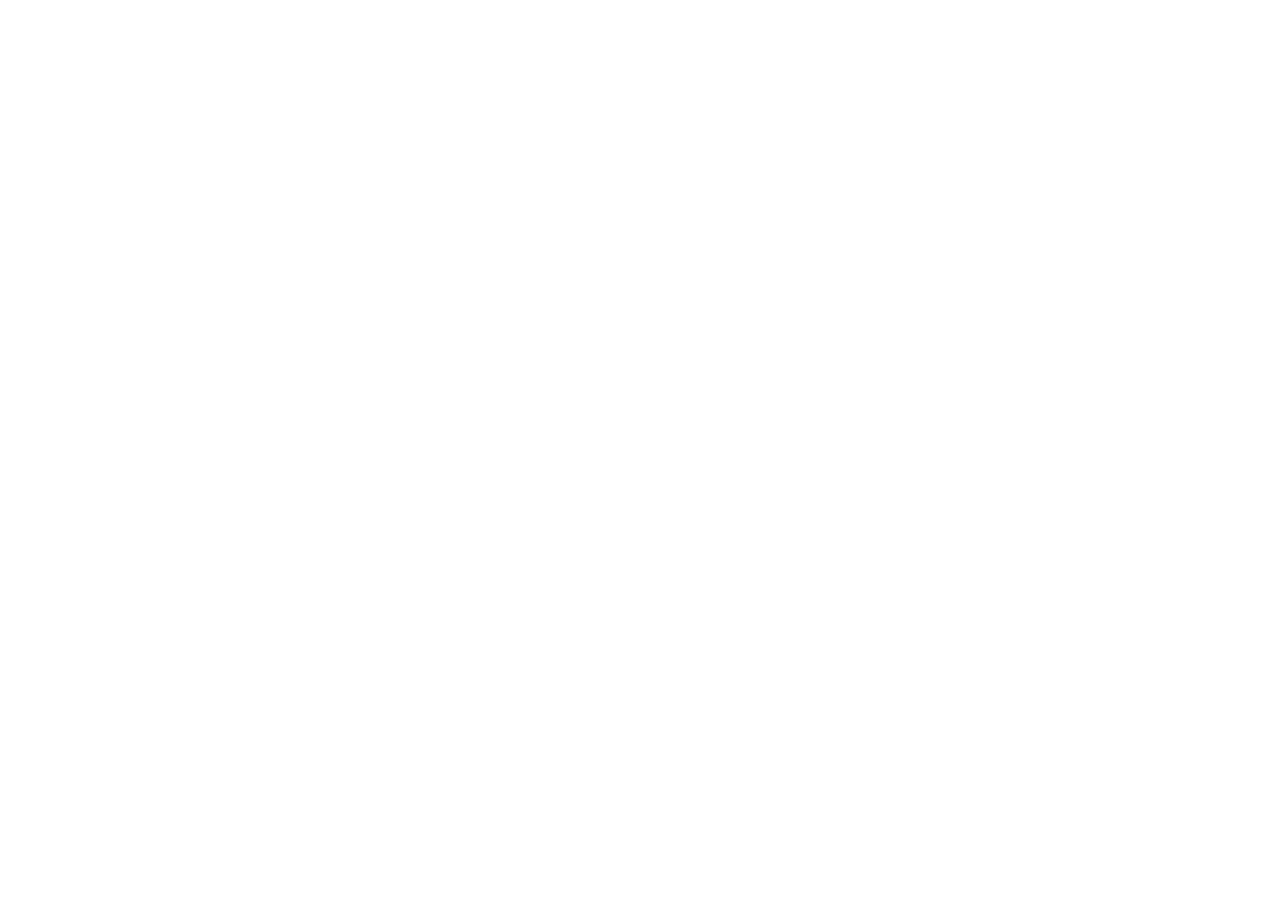
==== index.html @ 67c1a371 "add a default refresh/redirect" ====
<!DOCTYPE html>
<html lang="en">

<head>
        <meta charset="UTF-8">
        <meta http-equiv="X-UA-Compatible" content="IE=edge">
        <meta name="viewport" content="width=device-width, initial-scale=1.0">

        <title>#B4mad - Information Resolver</title>

        <meta http-equiv="refresh" content="0;url=http://b4mad.net/" />
        <meta http-equiv="Content-Type" content="text/html; charset=utf-8" />

        <title>B4Mad Information Revolver</title>
        <link rel="stylesheet" href="http://B4mad.Net/css/B4mad.css" title="#B4style" type="text/css" />
        <link rel="icon" href="http://B4mad.Net/graphics/favicon.ico" type="image/x-icon" />
        <link rel="shortcut icon" href="http://B4mad.Net/graphics/favicon.ico" type="image/x-icon" />
        <meta name="DC.title" content="#B4mad.Net erdGeschoss" />
        <meta name="foaf:maker" content="foaf:mbox_sha1sum '0a9d600329b781dcdd710bf97c8ad16c44cf8dc9'" />
</head><!-- EngraversGothic BT -->

<body>
        <p><img src="http://B4mad.Net/graphics/B42u-small.jpg" alt="#B4mad" /></p>

</body>

</html>
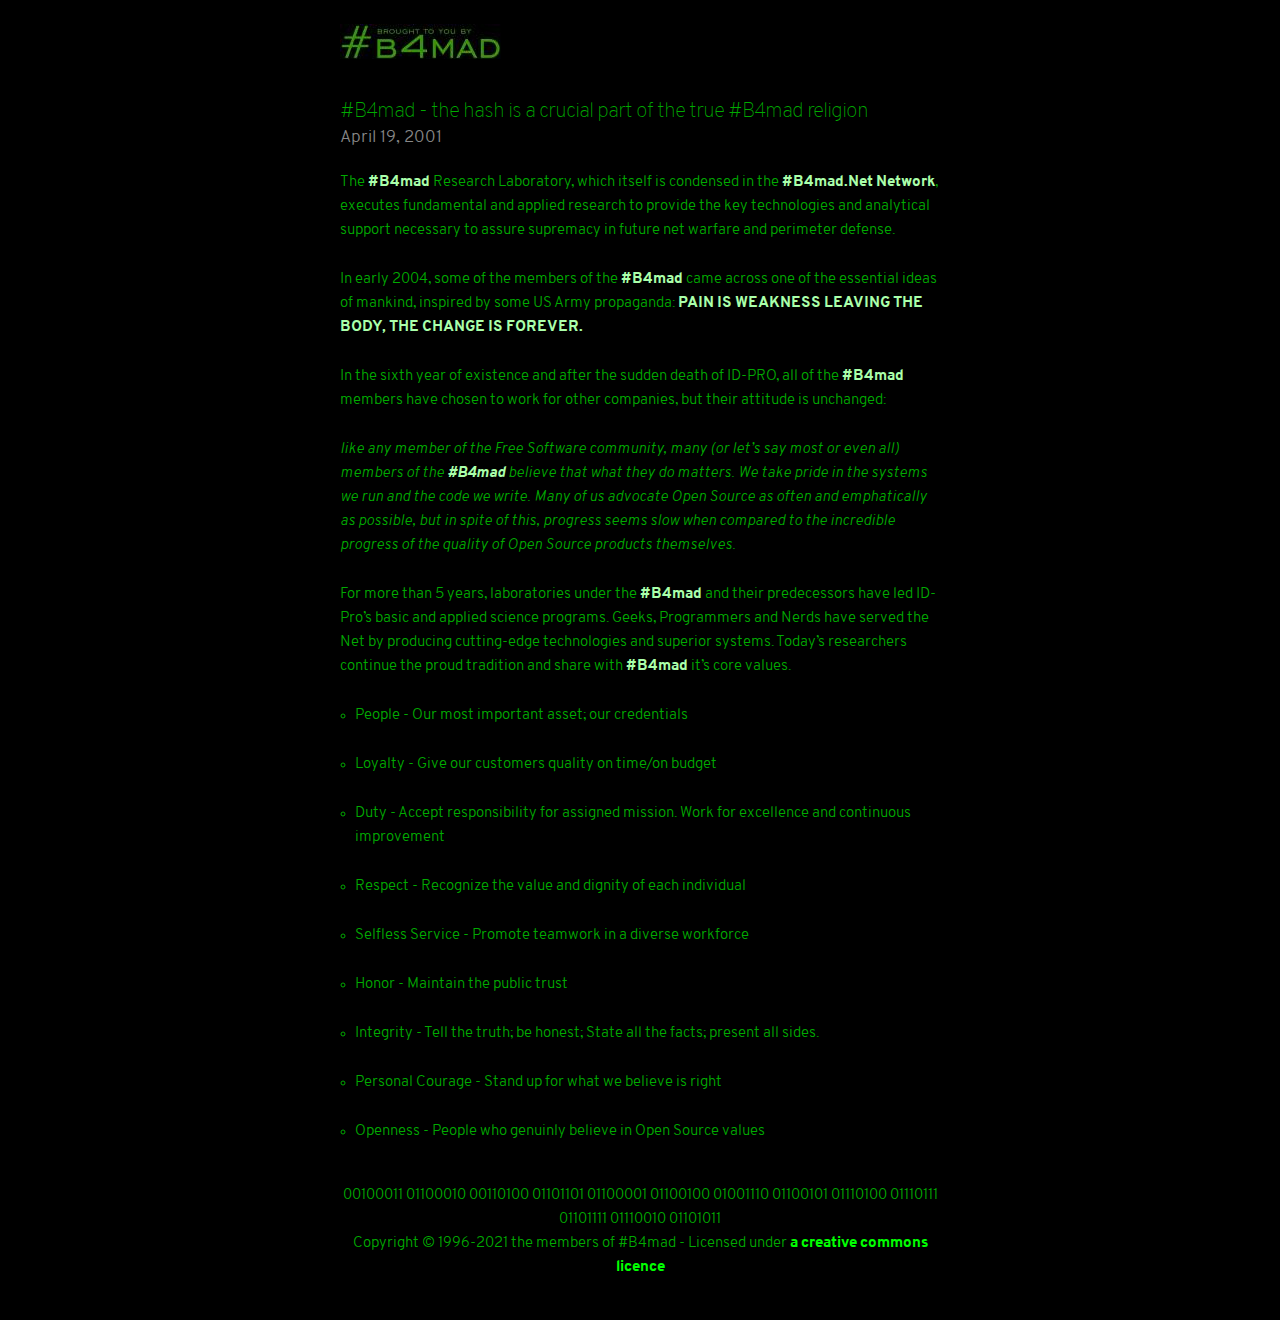
==== commit b8c79139: "add the current b4mad.net data" ====
--- a/index.html
+++ b/index.html
@@ -1,26 +1,156 @@
 <!DOCTYPE html>
-<html lang="en">
+<html lang="en-us">
 
 <head>
-        <meta charset="UTF-8">
-        <meta http-equiv="X-UA-Compatible" content="IE=edge">
-        <meta name="viewport" content="width=device-width, initial-scale=1.0">
+        <meta charset="utf-8" />
+        <meta name="viewport" content="width=device-width, initial-scale=1" />
+
+        <link rel="stylesheet" href="css/bootstrap.min.css" />
+        <link rel="stylesheet" href="css/normalize.css" />
+        <link rel="stylesheet" href="css/skeleton.css" />
+        <link rel="stylesheet" href="css/overpass.css" />
+        <link rel="stylesheet" href="css/custom.css" />
 
         <title>#B4mad - Information Resolver</title>
 
-        <meta http-equiv="refresh" content="0;url=http://b4mad.net/" />
-        <meta http-equiv="Content-Type" content="text/html; charset=utf-8" />
-
-        <title>B4Mad Information Revolver</title>
-        <link rel="stylesheet" href="http://B4mad.Net/css/B4mad.css" title="#B4style" type="text/css" />
-        <link rel="icon" href="http://B4mad.Net/graphics/favicon.ico" type="image/x-icon" />
-        <link rel="shortcut icon" href="http://B4mad.Net/graphics/favicon.ico" type="image/x-icon" />
-        <meta name="DC.title" content="#B4mad.Net erdGeschoss" />
+        <link rel="alternate" type="application/rdf+xml" title="RSS Feed" href="http://b4mad.net/datenbrei/feed/rdf" />
+        <link rel="alternate" type="application/atom+xml" title="Atom Feed"
+                href="http://b4mad.net/datenbrei/feed/atom" />
+        <link rel="meta" type="application/rdf+xml" title="FOAF" href="http://b4mad.net/FOAF/B4mad.rdf" />
         <meta name="foaf:maker" content="foaf:mbox_sha1sum '0a9d600329b781dcdd710bf97c8ad16c44cf8dc9'" />
-</head><!-- EngraversGothic BT -->
+</head>
 
 <body>
-        <p><img src="http://B4mad.Net/graphics/B42u-small.jpg" alt="#B4mad" /></p>
+        <!-- Engravers Gothic BT -->
+        <div class="container">
+                <div class="row">
+                        <div class="col-md-8">&nbsp;</div>
+                </div>
+                <div class="header clearfix">
+                        <div class="row">
+                                <div class="col-md-8"><img src="images/B42u-small.jpg" alt="#B4mad" /></div>
+                        </div>
+                </div>
+
+
+                <main role="main">
+                        <article itemscope itemtype="http://schema.org/BlogPosting">
+                                <h1 class="entry-title" itemprop="headline">#B4mad - the hash is a crucial part of the
+                                        true #B4mad religion</h1>
+                                <span class="entry-meta"><time itemprop="datePublished" datetime="2001-04-19">April 19,
+                                                2001</time></span>
+                                <section itemprop="entry-text">
+                                        <div id="header">
+                                        </div>
+                                        <div id="content">
+                                                <div class="paragraph">
+                                                        <p>The <strong>#B4mad</strong>
+                                                                Research Laboratory, which itself is
+                                                                condensed in the <strong>#B4mad.Net Network</strong>,
+                                                                executes fundamental
+                                                                and applied research to provide the key technologies
+                                                                and analytical support necessary to assure supremacy
+                                                                in future net warfare and perimeter defense.</p>
+                                                </div>
+                                                <div class="paragraph">
+                                                        <p>In early 2004, some of the members of the
+                                                                <strong>#B4mad</strong> came
+                                                                across one of the essential ideas of mankind, inspired
+                                                                by
+                                                                some US Army propaganda: <strong>PAIN IS WEAKNESS
+                                                                        LEAVING THE BODY, THE
+                                                                        CHANGE IS FOREVER.</strong>
+                                                        </p>
+                                                </div>
+                                                <div class="paragraph">
+                                                        <p>In the sixth year of existence and after the sudden death of
+                                                                ID-PRO, all of the
+                                                                <strong>#B4mad</strong> members have chosen to work for
+                                                                other companies, but their
+                                                                attitude is unchanged:
+                                                        </p>
+                                                </div>
+                                                <div class="paragraph">
+                                                        <p><em>like any member of the Free Software
+                                                                        community, many (or let&#8217;s say most or even
+                                                                        all) members of the <strong>#B4mad</strong>
+                                                                        believe
+                                                                        that what they do matters. We take pride in the
+                                                                        systems we run and the code we
+                                                                        write. Many of us advocate Open Source as often
+                                                                        and emphatically as
+                                                                        possible, but in spite of this, progress seems
+                                                                        slow when compared to the
+                                                                        incredible progress of the quality of Open
+                                                                        Source products
+                                                                        themselves.</em></p>
+                                                </div>
+                                                <div class="paragraph">
+                                                        <p>For more than 5 years, laboratories under the
+                                                                <strong>#B4mad</strong> and their predecessors
+                                                                have led ID-Pro&#8217;s basic and applied science
+                                                                programs. Geeks, Programmers and
+                                                                Nerds have served the Net by producing cutting-edge
+                                                                technologies and superior
+                                                                systems. Today&#8217;s researchers continue the proud
+                                                                tradition and share
+                                                                with <strong>#B4mad</strong> it&#8217;s core values.
+                                                        </p>
+                                                </div>
+                                                <div class="ulist">
+                                                        <ul>
+                                                                <li>
+                                                                        <p>People - Our most important asset; our
+                                                                                credentials</p>
+                                                                </li>
+                                                                <li>
+                                                                        <p>Loyalty - Give our customers quality on
+                                                                                time/on budget</p>
+                                                                </li>
+                                                                <li>
+                                                                        <p>Duty - Accept responsibility for assigned
+                                                                                mission. Work for excellence and
+                                                                                continuous improvement</p>
+                                                                </li>
+                                                                <li>
+                                                                        <p>Respect - Recognize the value and dignity of
+                                                                                each individual</p>
+                                                                </li>
+                                                                <li>
+                                                                        <p>Selfless Service - Promote teamwork in a
+                                                                                diverse workforce</p>
+                                                                </li>
+                                                                <li>
+                                                                        <p>Honor - Maintain the public trust</p>
+                                                                </li>
+                                                                <li>
+                                                                        <p>Integrity - Tell the truth; be honest; State
+                                                                                all the facts; present all sides.</p>
+                                                                </li>
+                                                                <li>
+                                                                        <p>Personal Courage - Stand up for what we
+                                                                                believe is right</p>
+                                                                </li>
+                                                                <li>
+                                                                        <p>Openness - People who genuinly believe in
+                                                                                Open Source values</p>
+                                                                </li>
+                                                        </ul>
+                                                </div>
+                                        </div>
+                                        <div id="footer">
+                                        </div>
+                                </section>
+                        </article>
+                </main>
+
+                <footer role="contentinfo">
+                        <div class="copyright">00100011 01100010 00110100 01101101 01100001 01100100 01001110 01100101
+                                01110100 01110111 01101111 01110010 01101011</div>
+                        <div class="copyright">Copyright &copy; 1996-2021 the members of #B4mad - Licensed under <a
+                                        href="http://creativecommons.org/licenses/by-nc-sa/4.0/">a creative commons
+                                        licence</a></div>
+                </footer>
 
 </body>
 
--- a/css/skeleton.css
+++ b/css/skeleton.css
@@ -0,0 +1,419 @@
+/*
+* Skeleton V2.0.4
+* Copyright 2014, Dave Gamache
+* www.getskeleton.com
+* Free to use under the MIT license.
+* http://www.opensource.org/licenses/mit-license.php
+* 12/29/2014
+*/
+
+
+/* Table of contents
+––––––––––––––––––––––––––––––––––––––––––––––––––
+- Grid
+- Base Styles
+- Typography
+- Links
+- Buttons
+- Forms
+- Lists
+- Code
+- Tables
+- Spacing
+- Utilities
+- Clearing
+- Media Queries
+*/
+
+
+/* Grid
+–––––––––––––––––––––––––––––––––––––––––––––––––– */
+.container {
+  position: relative;
+  width: 100%;
+  max-width: 960px;
+  margin: 0 auto;
+  padding: 0 20px;
+  box-sizing: border-box; }
+.column,
+.columns {
+  width: 100%;
+  float: left;
+  box-sizing: border-box; }
+
+/* For devices larger than 400px */
+@media (min-width: 400px) {
+  .container {
+    width: 85%;
+    padding: 0; }
+}
+
+/* For devices larger than 550px */
+@media (min-width: 550px) {
+  .container {
+    width: 80%; }
+  .column,
+  .columns {
+    margin-left: 4%; }
+  .column:first-child,
+  .columns:first-child {
+    margin-left: 0; }
+
+  .one.column,
+  .one.columns                    { width: 4.66666666667%; }
+  .two.columns                    { width: 13.3333333333%; }
+  .three.columns                  { width: 22%;            }
+  .four.columns                   { width: 30.6666666667%; }
+  .five.columns                   { width: 39.3333333333%; }
+  .six.columns                    { width: 48%;            }
+  .seven.columns                  { width: 56.6666666667%; }
+  .eight.columns                  { width: 65.3333333333%; }
+  .nine.columns                   { width: 74.0%;          }
+  .ten.columns                    { width: 82.6666666667%; }
+  .eleven.columns                 { width: 91.3333333333%; }
+  .twelve.columns                 { width: 100%; margin-left: 0; }
+
+  .one-third.column               { width: 30.6666666667%; }
+  .two-thirds.column              { width: 65.3333333333%; }
+
+  .one-half.column                { width: 48%; }
+
+  /* Offsets */
+  .offset-by-one.column,
+  .offset-by-one.columns          { margin-left: 8.66666666667%; }
+  .offset-by-two.column,
+  .offset-by-two.columns          { margin-left: 17.3333333333%; }
+  .offset-by-three.column,
+  .offset-by-three.columns        { margin-left: 26%;            }
+  .offset-by-four.column,
+  .offset-by-four.columns         { margin-left: 34.6666666667%; }
+  .offset-by-five.column,
+  .offset-by-five.columns         { margin-left: 43.3333333333%; }
+  .offset-by-six.column,
+  .offset-by-six.columns          { margin-left: 52%;            }
+  .offset-by-seven.column,
+  .offset-by-seven.columns        { margin-left: 60.6666666667%; }
+  .offset-by-eight.column,
+  .offset-by-eight.columns        { margin-left: 69.3333333333%; }
+  .offset-by-nine.column,
+  .offset-by-nine.columns         { margin-left: 78.0%;          }
+  .offset-by-ten.column,
+  .offset-by-ten.columns          { margin-left: 86.6666666667%; }
+  .offset-by-eleven.column,
+  .offset-by-eleven.columns       { margin-left: 95.3333333333%; }
+
+  .offset-by-one-third.column,
+  .offset-by-one-third.columns    { margin-left: 34.6666666667%; }
+  .offset-by-two-thirds.column,
+  .offset-by-two-thirds.columns   { margin-left: 69.3333333333%; }
+
+  .offset-by-one-half.column,
+  .offset-by-one-half.columns     { margin-left: 52%; }
+
+}
+
+
+/* Base Styles
+–––––––––––––––––––––––––––––––––––––––––––––––––– */
+/* NOTE
+html is set to 62.5% so that all the REM measurements throughout Skeleton
+are based on 10px sizing. So basically 1.5rem = 15px :) */
+html {
+  font-size: 62.5%; }
+body {
+  font-size: 1.5em; /* currently ems cause chrome bug misinterpreting rems on body element */
+  line-height: 1.6;
+  font-weight: 400;
+  font-family: "Raleway", "HelveticaNeue", "Helvetica Neue", Helvetica, Arial, sans-serif;
+  color: #222; }
+
+
+/* Typography
+–––––––––––––––––––––––––––––––––––––––––––––––––– */
+h1, h2, h3, h4, h5, h6 {
+  margin-top: 0;
+  margin-bottom: 2rem;
+  font-weight: 300; }
+h1 { font-size: 4.0rem; line-height: 1.2;  letter-spacing: -.1rem;}
+h2 { font-size: 3.6rem; line-height: 1.25; letter-spacing: -.1rem; }
+h3 { font-size: 3.0rem; line-height: 1.3;  letter-spacing: -.1rem; }
+h4 { font-size: 2.4rem; line-height: 1.35; letter-spacing: -.08rem; }
+h5 { font-size: 1.8rem; line-height: 1.5;  letter-spacing: -.05rem; }
+h6 { font-size: 1.5rem; line-height: 1.6;  letter-spacing: 0; }
+
+/* Larger than phablet */
+@media (min-width: 550px) {
+  h1 { font-size: 5.0rem; }
+  h2 { font-size: 4.2rem; }
+  h3 { font-size: 3.6rem; }
+  h4 { font-size: 3.0rem; }
+  h5 { font-size: 2.4rem; }
+  h6 { font-size: 1.5rem; }
+}
+
+p {
+  margin-top: 0; }
+
+
+/* Links
+–––––––––––––––––––––––––––––––––––––––––––––––––– */
+a {
+  color: #1EAEDB; }
+a:hover {
+  color: #0FA0CE; }
+
+
+/* Buttons
+–––––––––––––––––––––––––––––––––––––––––––––––––– */
+.button,
+button,
+input[type="submit"],
+input[type="reset"],
+input[type="button"] {
+  display: inline-block;
+  height: 38px;
+  padding: 0 30px;
+  color: #555;
+  text-align: center;
+  font-size: 11px;
+  font-weight: 600;
+  line-height: 38px;
+  letter-spacing: .1rem;
+  text-transform: uppercase;
+  text-decoration: none;
+  white-space: nowrap;
+  background-color: transparent;
+  border-radius: 4px;
+  border: 1px solid #bbb;
+  cursor: pointer;
+  box-sizing: border-box; }
+.button:hover,
+button:hover,
+input[type="submit"]:hover,
+input[type="reset"]:hover,
+input[type="button"]:hover,
+.button:focus,
+button:focus,
+input[type="submit"]:focus,
+input[type="reset"]:focus,
+input[type="button"]:focus {
+  color: #333;
+  border-color: #888;
+  outline: 0; }
+.button.button-primary,
+button.button-primary,
+input[type="submit"].button-primary,
+input[type="reset"].button-primary,
+input[type="button"].button-primary {
+  color: #FFF;
+  background-color: #33C3F0;
+  border-color: #33C3F0; }
+.button.button-primary:hover,
+button.button-primary:hover,
+input[type="submit"].button-primary:hover,
+input[type="reset"].button-primary:hover,
+input[type="button"].button-primary:hover,
+.button.button-primary:focus,
+button.button-primary:focus,
+input[type="submit"].button-primary:focus,
+input[type="reset"].button-primary:focus,
+input[type="button"].button-primary:focus {
+  color: #FFF;
+  background-color: #1EAEDB;
+  border-color: #1EAEDB; }
+
+
+/* Forms
+–––––––––––––––––––––––––––––––––––––––––––––––––– */
+input[type="email"],
+input[type="number"],
+input[type="search"],
+input[type="text"],
+input[type="tel"],
+input[type="url"],
+input[type="password"],
+textarea,
+select {
+  height: 38px;
+  padding: 6px 10px; /* The 6px vertically centers text on FF, ignored by Webkit */
+  background-color: #fff;
+  border: 1px solid #D1D1D1;
+  border-radius: 4px;
+  box-shadow: none;
+  box-sizing: border-box; }
+/* Removes awkward default styles on some inputs for iOS */
+input[type="email"],
+input[type="number"],
+input[type="search"],
+input[type="text"],
+input[type="tel"],
+input[type="url"],
+input[type="password"],
+textarea {
+  -webkit-appearance: none;
+     -moz-appearance: none;
+          appearance: none; }
+textarea {
+  min-height: 65px;
+  padding-top: 6px;
+  padding-bottom: 6px; }
+input[type="email"]:focus,
+input[type="number"]:focus,
+input[type="search"]:focus,
+input[type="text"]:focus,
+input[type="tel"]:focus,
+input[type="url"]:focus,
+input[type="password"]:focus,
+textarea:focus,
+select:focus {
+  border: 1px solid #33C3F0;
+  outline: 0; }
+label,
+legend {
+  display: block;
+  margin-bottom: .5rem;
+  font-weight: 600; }
+fieldset {
+  padding: 0;
+  border-width: 0; }
+input[type="checkbox"],
+input[type="radio"] {
+  display: inline; }
+label > .label-body {
+  display: inline-block;
+  margin-left: .5rem;
+  font-weight: normal; }
+
+
+/* Lists
+–––––––––––––––––––––––––––––––––––––––––––––––––– */
+ul {
+  list-style: circle;
+  margin-left: 15px; }
+ol {
+  list-style: decimal inside; }
+ol, ul {
+  padding-left: 0;
+  margin-top: 0; }
+ul ul,
+ul ol,
+ol ol,
+ol ul {
+  margin: 1.5rem 0 1.5rem 3rem;
+  font-size: 90%; }
+li {
+  margin-bottom: 1rem; }
+
+
+/* Code
+–––––––––––––––––––––––––––––––––––––––––––––––––– */
+code {
+  padding: .2rem .5rem;
+  margin: 0 .2rem;
+  font-size: 90%;
+  white-space: nowrap;
+  background: #F1F1F1;
+  border: 1px solid #E1E1E1;
+  border-radius: 4px; }
+pre > code {
+  display: block;
+  padding: 1rem 1.5rem;
+  white-space: pre; }
+
+
+/* Tables
+–––––––––––––––––––––––––––––––––––––––––––––––––– */
+th,
+td {
+  padding: 12px 15px;
+  text-align: left;
+  border-bottom: 1px solid #E1E1E1; }
+th:first-child,
+td:first-child {
+  padding-left: 0; }
+th:last-child,
+td:last-child {
+  padding-right: 0; }
+
+
+/* Spacing
+–––––––––––––––––––––––––––––––––––––––––––––––––– */
+button,
+.button {
+  margin-bottom: 1rem; }
+input,
+textarea,
+select,
+fieldset {
+  margin-bottom: 1.5rem; }
+pre,
+blockquote,
+dl,
+figure,
+table,
+p,
+ul,
+ol,
+form {
+  margin-bottom: 2.5rem; }
+
+
+/* Utilities
+–––––––––––––––––––––––––––––––––––––––––––––––––– */
+.u-full-width {
+  width: 100%;
+  box-sizing: border-box; }
+.u-max-full-width {
+  max-width: 100%;
+  box-sizing: border-box; }
+.u-pull-right {
+  float: right; }
+.u-pull-left {
+  float: left; }
+
+
+/* Misc
+–––––––––––––––––––––––––––––––––––––––––––––––––– */
+hr {
+  margin-top: 3rem;
+  margin-bottom: 3.5rem;
+  border-width: 0;
+  border-top: 1px solid #E1E1E1; }
+
+
+/* Clearing
+–––––––––––––––––––––––––––––––––––––––––––––––––– */
+
+/* Self Clearing Goodness */
+.container:after,
+.row:after,
+.u-cf {
+  content: "";
+  display: table;
+  clear: both; }
+
+
+/* Media Queries
+–––––––––––––––––––––––––––––––––––––––––––––––––– */
+/*
+Note: The best way to structure the use of media queries is to create the queries
+near the relevant code. For example, if you wanted to change the styles for buttons
+on small devices, paste the mobile query code up in the buttons section and style it
+there.
+*/
+
+
+/* Larger than mobile */
+@media (min-width: 400px) {}
+
+/* Larger than phablet (also point when grid becomes active) */
+@media (min-width: 550px) {}
+
+/* Larger than tablet */
+@media (min-width: 750px) {}
+
+/* Larger than desktop */
+@media (min-width: 1000px) {}
+
+/* Larger than Desktop HD */
+@media (min-width: 1200px) {}
--- a/css/overpass.css
+++ b/css/overpass.css
@@ -0,0 +1,97 @@
+/* Webfont: /fonts/Overpass-Bold */@font-face {
+    font-family: 'Overpass';
+    src: url('/fonts/Overpass-Bold.eot'); /* IE9 Compat Modes */
+    src: url('/fonts/Overpass-Bold.eot?#iefix') format('embedded-opentype'), /* IE6-IE8 */
+         url('/fonts/Overpass-Bold.woff') format('woff'), /* Modern Browsers */
+         url('/fonts/Overpass-Bold.ttf') format('truetype'), /* Safari, Android, iOS */
+         url('/fonts/Overpass-Bold.svg#Overpass-Bold') format('svg'); /* Legacy iOS */
+    font-style: normal;
+    font-weight: 700;
+    text-rendering: optimizeLegibility;
+}
+
+/* Webfont: /fonts/Overpass-BoldItalic */@font-face {
+    font-family: 'Overpass';
+    src: url('/fonts/Overpass-Bold-Italic.eot'); /* IE9 Compat Modes */
+    src: url('/fonts/Overpass-Bold-Italic.eot?#iefix') format('embedded-opentype'), /* IE6-IE8 */
+         url('/fonts/Overpass-Bold-Italic.woff') format('woff'), /* Modern Browsers */
+         url('/fonts/Overpass-Bold-Italic.ttf') format('truetype'), /* Safari, Android, iOS */
+         url('/fonts/Overpass-Bold-Italic.svg#Overpass-BoldItalic') format('svg'); /* Legacy iOS */
+    font-style: italic;
+    font-weight: 700;
+    text-rendering: optimizeLegibility;
+}
+
+/* Webfont: /fonts/Overpass-Reg */@font-face {
+    font-family: 'Overpass';
+    src: url('/fonts/Overpass-Regular.eot'); /* IE9 Compat Modes */
+    src: url('/fonts/Overpass-Regular.eot?#iefix') format('embedded-opentype'), /* IE6-IE8 */
+         url('/fonts/Overpass-Regular.woff') format('woff'), /* Modern Browsers */
+         url('/fonts/Overpass-Regular.ttf') format('truetype'), /* Safari, Android, iOS */
+         url('/fonts/Overpass-Regular.svg#Overpass-Regular') format('svg'); /* Legacy iOS */
+    font-style: normal;
+    font-weight: 600;
+    text-rendering: optimizeLegibility;
+}
+
+
+/* Webfont: /fonts/Overpass-Italic */@font-face {
+    font-family: 'Overpass';
+    src: url('/fonts/Overpass-Italic.eot'); /* IE9 Compat Modes */
+    src: url('/fonts/Overpass-Italic.eot?#iefix') format('embedded-opentype'), /* IE6-IE8 */
+         url('/fonts/Overpass-Italic.woff') format('woff'), /* Modern Browsers */
+         url('/fonts/Overpass-Italic.ttf') format('truetype'), /* Safari, Android, iOS */
+         url('/fonts/Overpass-Italic.svg#Overpass-Italic') format('svg'); /* Legacy iOS */
+    font-style: italic;
+    font-weight: 600;
+    text-rendering: optimizeLegibility;
+}
+
+
+/* Webfont: /fonts/Overpass-Light */@font-face {
+    font-family: 'Overpass';
+    src: url('/fonts/Overpass-Light.eot'); /* IE9 Compat Modes */
+    src: url('/fonts/Overpass-Light.eot?#iefix') format('embedded-opentype'), /* IE6-IE8 */
+         url('/fonts/Overpass-Light.woff') format('woff'), /* Modern Browsers */
+         url('/fonts/Overpass-Light.ttf') format('truetype'), /* Safari, Android, iOS */
+         url('/fonts/Overpass-Light.svg#Overpass-Light') format('svg'); /* Legacy iOS */
+    font-style: normal;
+    font-weight: normal;
+    text-rendering: optimizeLegibility;
+}
+
+/* Webfont: /fonts/Overpass-LightItalic */@font-face {
+    font-family: 'Overpass';
+    src: url('/fonts/Overpass-Light-Italic.eot'); /* IE9 Compat Modes */
+    src: url('/fonts/Overpass-Light-Italic.eot?#iefix') format('embedded-opentype'), /* IE6-IE8 */
+         url('/fonts/Overpass-Light-Italic.woff') format('woff'), /* Modern Browsers */
+         url('/fonts/Overpass-Light-Italic.ttf') format('truetype'), /* Safari, Android, iOS */
+         url('/fonts/Overpass-Light-Italic.svg#Overpass-LightItalic') format('svg'); /* Legacy iOS */
+    font-style: italic;
+    font-weight: normal;
+    text-rendering: optimizeLegibility;
+}
+
+/* Webfont: /fonts/Overpass-ExtraLight */@font-face {
+    font-family: 'Overpass';
+    src: url('/fonts/Overpass-ExtraLight.eot'); /* IE9 Compat Modes */
+    src: url('/fonts/Overpass-ExtraLight.eot?#iefix') format('embedded-opentype'), /* IE6-IE8 */
+         url('/fonts/Overpass-ExtraLight.woff') format('woff'), /* Modern Browsers */
+         url('/fonts/Overpass-ExtraLight.ttf') format('truetype'), /* Safari, Android, iOS */
+         url('/fonts/Overpass-ExtraLight.svg#Overpass-ExtraLight') format('svg'); /* Legacy iOS */
+    font-style: normal;
+    font-weight: 300;
+    text-rendering: optimizeLegibility;
+}
+
+/* Webfont: /fonts/Overpass-ExtraLightItalic */@font-face {
+    font-family: 'Overpass';
+    src: url('/fonts/Overpass-ExtraLight-Italic.eot'); /* IE9 Compat Modes */
+    src: url('/fonts/Overpass-ExtraLight-Italic.eot?#iefix') format('embedded-opentype'), /* IE6-IE8 */
+         url('/fonts/Overpass-ExtraLight-Italic.woff') format('woff'), /* Modern Browsers */
+         url('/fonts/Overpass-ExtraLight-Italic.ttf') format('truetype'), /* Safari, Android, iOS */
+         url('/fonts/Overpass-ExtraLight-Italic.svg#Overpass-ExtraLightItalic') format('svg'); /* Legacy iOS */
+    font-style: italic;
+    font-weight: 300;
+    text-rendering: optimizeLegibility;
+}
--- a/css/custom.css
+++ b/css/custom.css
@@ -0,0 +1,86 @@
+body {
+  font-family: "Overpass", "HelveticaNeue", "Helvetica Neue", Helvetica, Arial, sans-serif;
+  background-color: #000000;
+  color: #00AA00;
+}
+
+h1 { font-size: 2.1rem; }
+h2 { font-size: 1.9rem; }
+h3 { font-size: 1.7rem; }
+h4,
+h5,
+h6 { font-size: 1.5rem; }
+
+img {
+  max-width: 100%;
+  height: auto;
+  vertical-align: middle;
+  border: 0;
+}
+
+header,
+footer {
+  margin: 4rem 0;
+  text-align: center;
+}
+
+main {
+  margin: 4rem 0;
+}
+
+a:link { font-weight:bold; color: #00ff00; }
+a:visited { font-weight:bold; color: #00aa00; text-decoration: underline; }
+a:hover { font-weight:bold; color: #ffa500; }
+a:active { font-weight:bold; color: white; }
+a:focus { font-weight:bold; color: #00e000; }
+
+strong {
+  text-decoration: none;
+  color: #aaffaa;
+}
+
+.container {
+  width: 90%;
+  max-width: 600px;
+}
+
+.header-logo img {
+  border-radius: 50%;
+  border: 4px solid #E1E1E1;
+}
+
+.header-logo img:hover {
+  border-color: #F1F1F1;
+}
+
+.site-title {
+  margin-top: 2rem;
+}
+
+.entry-title {
+  margin-bottom: 0;
+}
+
+.entry-title a {
+  text-decoration: none;
+}
+
+.entry-meta {
+  display: inline-block;
+  margin-bottom: 2rem;
+  font-size: 1.7rem;
+  color: #888;
+}
+
+.footer-link {
+  margin: 2rem 0;
+}
+
+.hr {
+  height: 1px;
+  margin: 2rem 0;
+  background: #E1E1E1;
+  background: -webkit-gradient(linear, left top, right top, from(white), color-stop(#E1E1E1), to(white));
+  background: -webkit-linear-gradient(left, white, #E1E1E1, white);
+  background: linear-gradient(to right, white, #E1E1E1, white);
+}
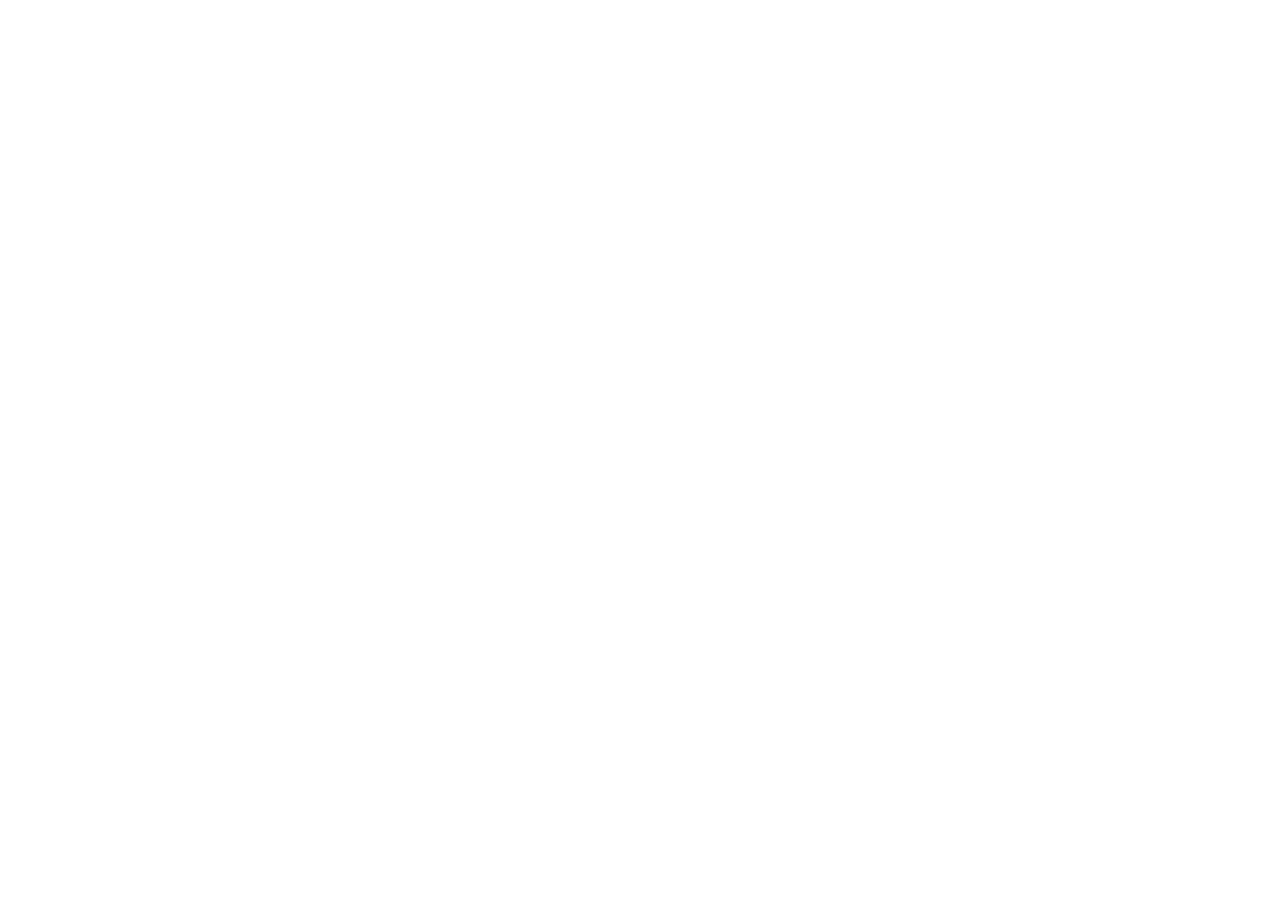
==== commit 9aa999d4: "add redirect to web.b4mad.net" ====
--- a/index.html
+++ b/index.html
@@ -1,157 +1,27 @@
 <!DOCTYPE html>
-<html lang="en-us">
+<html lang="en">
 
 <head>
-        <meta charset="utf-8" />
-        <meta name="viewport" content="width=device-width, initial-scale=1" />
-
-        <link rel="stylesheet" href="css/bootstrap.min.css" />
-        <link rel="stylesheet" href="css/normalize.css" />
-        <link rel="stylesheet" href="css/skeleton.css" />
-        <link rel="stylesheet" href="css/overpass.css" />
-        <link rel="stylesheet" href="css/custom.css" />
+        <meta charset="UTF-8">
+        <meta http-equiv="X-UA-Compatible" content="IE=edge">
+        <meta name="viewport" content="width=device-width, initial-scale=1.0">
 
         <title>#B4mad - Information Resolver</title>
 
-        <link rel="alternate" type="application/rdf+xml" title="RSS Feed" href="http://b4mad.net/datenbrei/feed/rdf" />
-        <link rel="alternate" type="application/atom+xml" title="Atom Feed"
-                href="http://b4mad.net/datenbrei/feed/atom" />
-        <link rel="meta" type="application/rdf+xml" title="FOAF" href="http://b4mad.net/FOAF/B4mad.rdf" />
+        <meta http-equiv="refresh" content="0;url=https://web.b4mad.net/" />
+        <meta http-equiv="Content-Type" content="text/html; charset=utf-8" />
+
+        <title>B4Mad Information Revolver</title>
+        <link rel="stylesheet" href="http://B4mad.Net/css/B4mad.css" title="#B4style" type="text/css" />
+        <link rel="icon" href="http://B4mad.Net/graphics/favicon.ico" type="image/x-icon" />
+        <link rel="shortcut icon" href="http://B4mad.Net/graphics/favicon.ico" type="image/x-icon" />
+        <meta name="DC.title" content="#B4mad.Net erdGeschoss" />
         <meta name="foaf:maker" content="foaf:mbox_sha1sum '0a9d600329b781dcdd710bf97c8ad16c44cf8dc9'" />
-</head>
+</head><!-- EngraversGothic BT -->
 
 <body>
-        <!-- Engravers Gothic BT -->
-        <div class="container">
-                <div class="row">
-                        <div class="col-md-8">&nbsp;</div>
-                </div>
-                <div class="header clearfix">
-                        <div class="row">
-                                <div class="col-md-8"><img src="images/B42u-small.jpg" alt="#B4mad" /></div>
-                        </div>
-                </div>
-
-
-                <main role="main">
-                        <article itemscope itemtype="http://schema.org/BlogPosting">
-                                <h1 class="entry-title" itemprop="headline">#B4mad - the hash is a crucial part of the
-                                        true #B4mad religion</h1>
-                                <span class="entry-meta"><time itemprop="datePublished" datetime="2001-04-19">April 19,
-                                                2001</time></span>
-                                <section itemprop="entry-text">
-                                        <div id="header">
-                                        </div>
-                                        <div id="content">
-                                                <div class="paragraph">
-                                                        <p>The <strong>#B4mad</strong>
-                                                                Research Laboratory, which itself is
-                                                                condensed in the <strong>#B4mad.Net Network</strong>,
-                                                                executes fundamental
-                                                                and applied research to provide the key technologies
-                                                                and analytical support necessary to assure supremacy
-                                                                in future net warfare and perimeter defense.</p>
-                                                </div>
-                                                <div class="paragraph">
-                                                        <p>In early 2004, some of the members of the
-                                                                <strong>#B4mad</strong> came
-                                                                across one of the essential ideas of mankind, inspired
-                                                                by
-                                                                some US Army propaganda: <strong>PAIN IS WEAKNESS
-                                                                        LEAVING THE BODY, THE
-                                                                        CHANGE IS FOREVER.</strong>
-                                                        </p>
-                                                </div>
-                                                <div class="paragraph">
-                                                        <p>In the sixth year of existence and after the sudden death of
-                                                                ID-PRO, all of the
-                                                                <strong>#B4mad</strong> members have chosen to work for
-                                                                other companies, but their
-                                                                attitude is unchanged:
-                                                        </p>
-                                                </div>
-                                                <div class="paragraph">
-                                                        <p><em>like any member of the Free Software
-                                                                        community, many (or let&#8217;s say most or even
-                                                                        all) members of the <strong>#B4mad</strong>
-                                                                        believe
-                                                                        that what they do matters. We take pride in the
-                                                                        systems we run and the code we
-                                                                        write. Many of us advocate Open Source as often
-                                                                        and emphatically as
-                                                                        possible, but in spite of this, progress seems
-                                                                        slow when compared to the
-                                                                        incredible progress of the quality of Open
-                                                                        Source products
-                                                                        themselves.</em></p>
-                                                </div>
-                                                <div class="paragraph">
-                                                        <p>For more than 5 years, laboratories under the
-                                                                <strong>#B4mad</strong> and their predecessors
-                                                                have led ID-Pro&#8217;s basic and applied science
-                                                                programs. Geeks, Programmers and
-                                                                Nerds have served the Net by producing cutting-edge
-                                                                technologies and superior
-                                                                systems. Today&#8217;s researchers continue the proud
-                                                                tradition and share
-                                                                with <strong>#B4mad</strong> it&#8217;s core values.
-                                                        </p>
-                                                </div>
-                                                <div class="ulist">
-                                                        <ul>
-                                                                <li>
-                                                                        <p>People - Our most important asset; our
-                                                                                credentials</p>
-                                                                </li>
-                                                                <li>
-                                                                        <p>Loyalty - Give our customers quality on
-                                                                                time/on budget</p>
-                                                                </li>
-                                                                <li>
-                                                                        <p>Duty - Accept responsibility for assigned
-                                                                                mission. Work for excellence and
-                                                                                continuous improvement</p>
-                                                                </li>
-                                                                <li>
-                                                                        <p>Respect - Recognize the value and dignity of
-                                                                                each individual</p>
-                                                                </li>
-                                                                <li>
-                                                                        <p>Selfless Service - Promote teamwork in a
-                                                                                diverse workforce</p>
-                                                                </li>
-                                                                <li>
-                                                                        <p>Honor - Maintain the public trust</p>
-                                                                </li>
-                                                                <li>
-                                                                        <p>Integrity - Tell the truth; be honest; State
-                                                                                all the facts; present all sides.</p>
-                                                                </li>
-                                                                <li>
-                                                                        <p>Personal Courage - Stand up for what we
-                                                                                believe is right</p>
-                                                                </li>
-                                                                <li>
-                                                                        <p>Openness - People who genuinly believe in
-                                                                                Open Source values</p>
-                                                                </li>
-                                                        </ul>
-                                                </div>
-                                        </div>
-                                        <div id="footer">
-                                        </div>
-                                </section>
-                        </article>
-                </main>
-
-                <footer role="contentinfo">
-                        <div class="copyright">00100011 01100010 00110100 01101101 01100001 01100100 01001110 01100101
-                                01110100 01110111 01101111 01110010 01101011</div>
-                        <div class="copyright">Copyright &copy; 1996-2021 the members of #B4mad - Licensed under <a
-                                        href="http://creativecommons.org/licenses/by-nc-sa/4.0/">a creative commons
-                                        licence</a></div>
-                </footer>
+        <p><img src="http://B4mad.Net/graphics/B42u-small.jpg" alt="#B4mad" /></p>
 
 </body>
 
-</html>+</html>
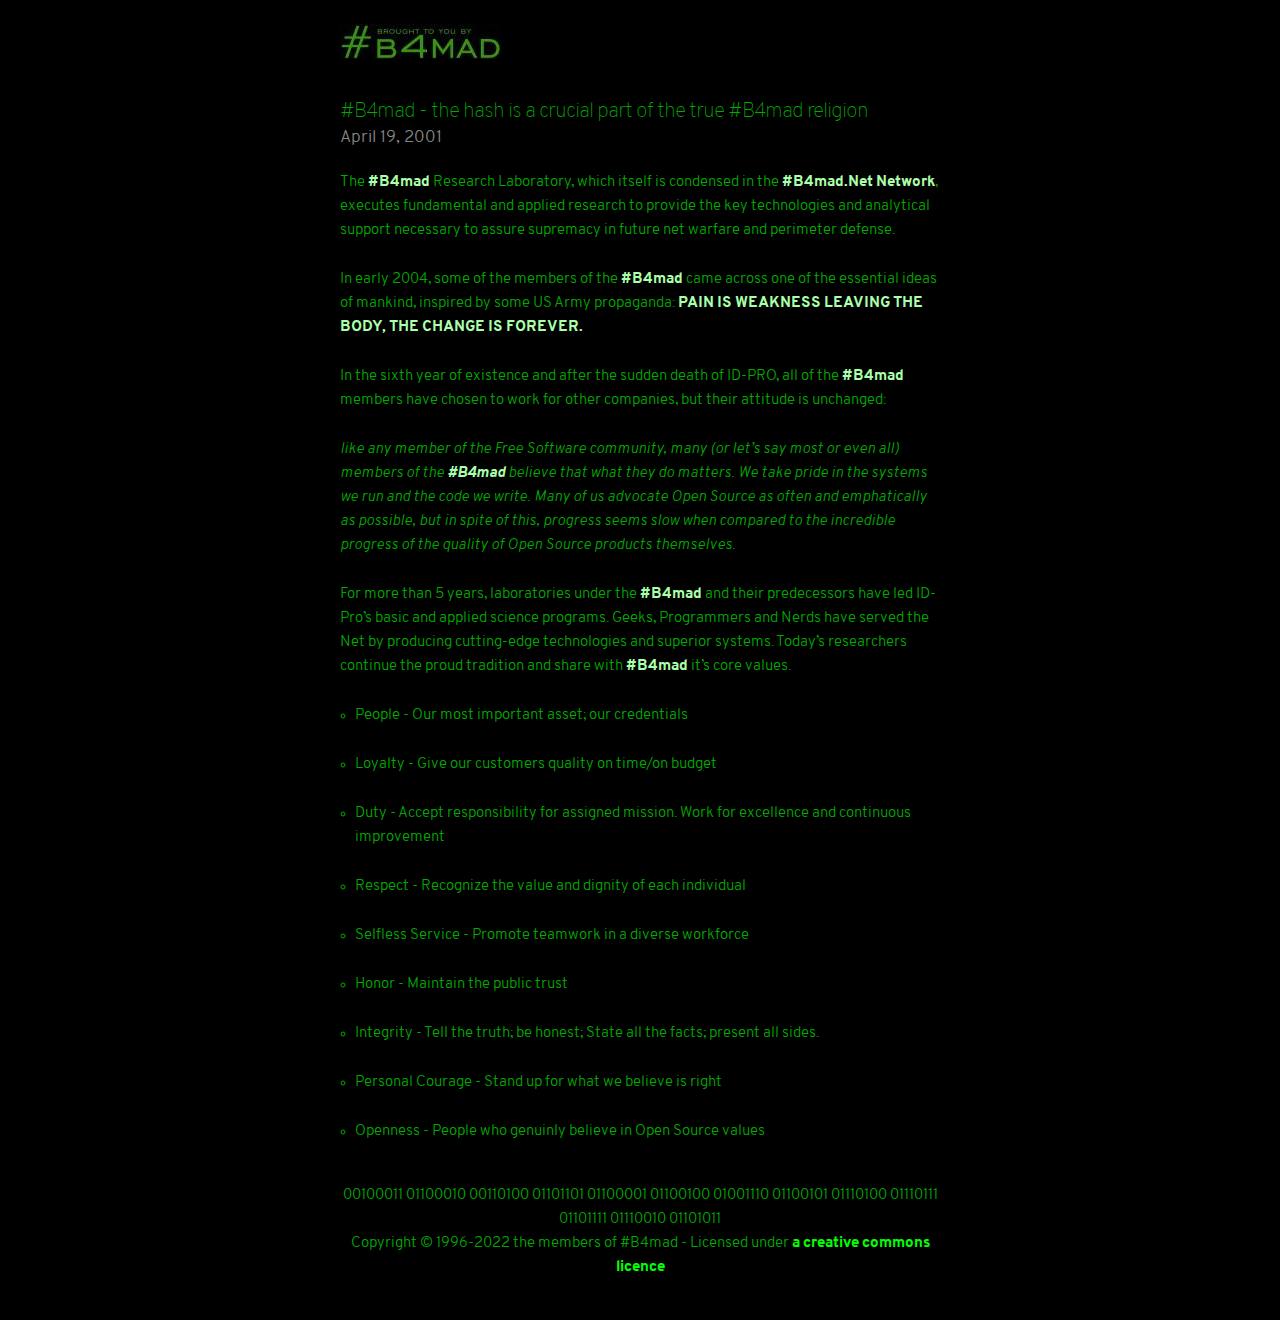
==== commit 0accda00: ":arrow_up: copyright updated" ====
--- a/index.html
+++ b/index.html
@@ -1,26 +1,156 @@
 <!DOCTYPE html>
-<html lang="en">
+<html lang="en-us">
 
 <head>
-        <meta charset="UTF-8">
-        <meta http-equiv="X-UA-Compatible" content="IE=edge">
-        <meta name="viewport" content="width=device-width, initial-scale=1.0">
+        <meta charset="utf-8" />
+        <meta name="viewport" content="width=device-width, initial-scale=1" />
+
+        <link rel="stylesheet" href="css/bootstrap.min.css" />
+        <link rel="stylesheet" href="css/normalize.css" />
+        <link rel="stylesheet" href="css/skeleton.css" />
+        <link rel="stylesheet" href="css/overpass.css" />
+        <link rel="stylesheet" href="css/custom.css" />
 
         <title>#B4mad - Information Resolver</title>
 
-        <meta http-equiv="refresh" content="0;url=https://web.b4mad.net/" />
-        <meta http-equiv="Content-Type" content="text/html; charset=utf-8" />
-
-        <title>B4Mad Information Revolver</title>
-        <link rel="stylesheet" href="http://B4mad.Net/css/B4mad.css" title="#B4style" type="text/css" />
-        <link rel="icon" href="http://B4mad.Net/graphics/favicon.ico" type="image/x-icon" />
-        <link rel="shortcut icon" href="http://B4mad.Net/graphics/favicon.ico" type="image/x-icon" />
-        <meta name="DC.title" content="#B4mad.Net erdGeschoss" />
+        <link rel="alternate" type="application/rdf+xml" title="RSS Feed" href="http://b4mad.net/datenbrei/feed/rdf" />
+        <link rel="alternate" type="application/atom+xml" title="Atom Feed"
+                href="http://b4mad.net/datenbrei/feed/atom" />
+        <link rel="meta" type="application/rdf+xml" title="FOAF" href="http://b4mad.net/FOAF/B4mad.rdf" />
         <meta name="foaf:maker" content="foaf:mbox_sha1sum '0a9d600329b781dcdd710bf97c8ad16c44cf8dc9'" />
-</head><!-- EngraversGothic BT -->
+</head>
 
 <body>
-        <p><img src="http://B4mad.Net/graphics/B42u-small.jpg" alt="#B4mad" /></p>
+        <!-- Engravers Gothic BT -->
+        <div class="container">
+                <div class="row">
+                        <div class="col-md-8">&nbsp;</div>
+                </div>
+                <div class="header clearfix">
+                        <div class="row">
+                                <div class="col-md-8"><img src="images/B42u-small.jpg" alt="#B4mad" /></div>
+                        </div>
+                </div>
+
+
+                <main role="main">
+                        <article itemscope itemtype="http://schema.org/BlogPosting">
+                                <h1 class="entry-title" itemprop="headline">#B4mad - the hash is a crucial part of the
+                                        true #B4mad religion</h1>
+                                <span class="entry-meta"><time itemprop="datePublished" datetime="2001-04-19">April 19,
+                                                2001</time></span>
+                                <section itemprop="entry-text">
+                                        <div id="header">
+                                        </div>
+                                        <div id="content">
+                                                <div class="paragraph">
+                                                        <p>The <strong>#B4mad</strong>
+                                                                Research Laboratory, which itself is
+                                                                condensed in the <strong>#B4mad.Net Network</strong>,
+                                                                executes fundamental
+                                                                and applied research to provide the key technologies
+                                                                and analytical support necessary to assure supremacy
+                                                                in future net warfare and perimeter defense.</p>
+                                                </div>
+                                                <div class="paragraph">
+                                                        <p>In early 2004, some of the members of the
+                                                                <strong>#B4mad</strong> came
+                                                                across one of the essential ideas of mankind, inspired
+                                                                by
+                                                                some US Army propaganda: <strong>PAIN IS WEAKNESS
+                                                                        LEAVING THE BODY, THE
+                                                                        CHANGE IS FOREVER.</strong>
+                                                        </p>
+                                                </div>
+                                                <div class="paragraph">
+                                                        <p>In the sixth year of existence and after the sudden death of
+                                                                ID-PRO, all of the
+                                                                <strong>#B4mad</strong> members have chosen to work for
+                                                                other companies, but their
+                                                                attitude is unchanged:
+                                                        </p>
+                                                </div>
+                                                <div class="paragraph">
+                                                        <p><em>like any member of the Free Software
+                                                                        community, many (or let&#8217;s say most or even
+                                                                        all) members of the <strong>#B4mad</strong>
+                                                                        believe
+                                                                        that what they do matters. We take pride in the
+                                                                        systems we run and the code we
+                                                                        write. Many of us advocate Open Source as often
+                                                                        and emphatically as
+                                                                        possible, but in spite of this, progress seems
+                                                                        slow when compared to the
+                                                                        incredible progress of the quality of Open
+                                                                        Source products
+                                                                        themselves.</em></p>
+                                                </div>
+                                                <div class="paragraph">
+                                                        <p>For more than 5 years, laboratories under the
+                                                                <strong>#B4mad</strong> and their predecessors
+                                                                have led ID-Pro&#8217;s basic and applied science
+                                                                programs. Geeks, Programmers and
+                                                                Nerds have served the Net by producing cutting-edge
+                                                                technologies and superior
+                                                                systems. Today&#8217;s researchers continue the proud
+                                                                tradition and share
+                                                                with <strong>#B4mad</strong> it&#8217;s core values.
+                                                        </p>
+                                                </div>
+                                                <div class="ulist">
+                                                        <ul>
+                                                                <li>
+                                                                        <p>People - Our most important asset; our
+                                                                                credentials</p>
+                                                                </li>
+                                                                <li>
+                                                                        <p>Loyalty - Give our customers quality on
+                                                                                time/on budget</p>
+                                                                </li>
+                                                                <li>
+                                                                        <p>Duty - Accept responsibility for assigned
+                                                                                mission. Work for excellence and
+                                                                                continuous improvement</p>
+                                                                </li>
+                                                                <li>
+                                                                        <p>Respect - Recognize the value and dignity of
+                                                                                each individual</p>
+                                                                </li>
+                                                                <li>
+                                                                        <p>Selfless Service - Promote teamwork in a
+                                                                                diverse workforce</p>
+                                                                </li>
+                                                                <li>
+                                                                        <p>Honor - Maintain the public trust</p>
+                                                                </li>
+                                                                <li>
+                                                                        <p>Integrity - Tell the truth; be honest; State
+                                                                                all the facts; present all sides.</p>
+                                                                </li>
+                                                                <li>
+                                                                        <p>Personal Courage - Stand up for what we
+                                                                                believe is right</p>
+                                                                </li>
+                                                                <li>
+                                                                        <p>Openness - People who genuinly believe in
+                                                                                Open Source values</p>
+                                                                </li>
+                                                        </ul>
+                                                </div>
+                                        </div>
+                                        <div id="footer">
+                                        </div>
+                                </section>
+                        </article>
+                </main>
+
+                <footer role="contentinfo">
+                        <div class="copyright">00100011 01100010 00110100 01101101 01100001 01100100 01001110 01100101
+                                01110100 01110111 01101111 01110010 01101011</div>
+                        <div class="copyright">Copyright &copy; 1996-2022 the members of #B4mad - Licensed under <a
+                                        href="http://creativecommons.org/licenses/by-nc-sa/4.0/">a creative commons
+                                        licence</a></div>
+                </footer>
 
 </body>
 
--- a/css/skeleton.css
+++ b/css/skeleton.css
@@ -0,0 +1,419 @@
+/*
+* Skeleton V2.0.4
+* Copyright 2014, Dave Gamache
+* www.getskeleton.com
+* Free to use under the MIT license.
+* http://www.opensource.org/licenses/mit-license.php
+* 12/29/2014
+*/
+
+
+/* Table of contents
+––––––––––––––––––––––––––––––––––––––––––––––––––
+- Grid
+- Base Styles
+- Typography
+- Links
+- Buttons
+- Forms
+- Lists
+- Code
+- Tables
+- Spacing
+- Utilities
+- Clearing
+- Media Queries
+*/
+
+
+/* Grid
+–––––––––––––––––––––––––––––––––––––––––––––––––– */
+.container {
+  position: relative;
+  width: 100%;
+  max-width: 960px;
+  margin: 0 auto;
+  padding: 0 20px;
+  box-sizing: border-box; }
+.column,
+.columns {
+  width: 100%;
+  float: left;
+  box-sizing: border-box; }
+
+/* For devices larger than 400px */
+@media (min-width: 400px) {
+  .container {
+    width: 85%;
+    padding: 0; }
+}
+
+/* For devices larger than 550px */
+@media (min-width: 550px) {
+  .container {
+    width: 80%; }
+  .column,
+  .columns {
+    margin-left: 4%; }
+  .column:first-child,
+  .columns:first-child {
+    margin-left: 0; }
+
+  .one.column,
+  .one.columns                    { width: 4.66666666667%; }
+  .two.columns                    { width: 13.3333333333%; }
+  .three.columns                  { width: 22%;            }
+  .four.columns                   { width: 30.6666666667%; }
+  .five.columns                   { width: 39.3333333333%; }
+  .six.columns                    { width: 48%;            }
+  .seven.columns                  { width: 56.6666666667%; }
+  .eight.columns                  { width: 65.3333333333%; }
+  .nine.columns                   { width: 74.0%;          }
+  .ten.columns                    { width: 82.6666666667%; }
+  .eleven.columns                 { width: 91.3333333333%; }
+  .twelve.columns                 { width: 100%; margin-left: 0; }
+
+  .one-third.column               { width: 30.6666666667%; }
+  .two-thirds.column              { width: 65.3333333333%; }
+
+  .one-half.column                { width: 48%; }
+
+  /* Offsets */
+  .offset-by-one.column,
+  .offset-by-one.columns          { margin-left: 8.66666666667%; }
+  .offset-by-two.column,
+  .offset-by-two.columns          { margin-left: 17.3333333333%; }
+  .offset-by-three.column,
+  .offset-by-three.columns        { margin-left: 26%;            }
+  .offset-by-four.column,
+  .offset-by-four.columns         { margin-left: 34.6666666667%; }
+  .offset-by-five.column,
+  .offset-by-five.columns         { margin-left: 43.3333333333%; }
+  .offset-by-six.column,
+  .offset-by-six.columns          { margin-left: 52%;            }
+  .offset-by-seven.column,
+  .offset-by-seven.columns        { margin-left: 60.6666666667%; }
+  .offset-by-eight.column,
+  .offset-by-eight.columns        { margin-left: 69.3333333333%; }
+  .offset-by-nine.column,
+  .offset-by-nine.columns         { margin-left: 78.0%;          }
+  .offset-by-ten.column,
+  .offset-by-ten.columns          { margin-left: 86.6666666667%; }
+  .offset-by-eleven.column,
+  .offset-by-eleven.columns       { margin-left: 95.3333333333%; }
+
+  .offset-by-one-third.column,
+  .offset-by-one-third.columns    { margin-left: 34.6666666667%; }
+  .offset-by-two-thirds.column,
+  .offset-by-two-thirds.columns   { margin-left: 69.3333333333%; }
+
+  .offset-by-one-half.column,
+  .offset-by-one-half.columns     { margin-left: 52%; }
+
+}
+
+
+/* Base Styles
+–––––––––––––––––––––––––––––––––––––––––––––––––– */
+/* NOTE
+html is set to 62.5% so that all the REM measurements throughout Skeleton
+are based on 10px sizing. So basically 1.5rem = 15px :) */
+html {
+  font-size: 62.5%; }
+body {
+  font-size: 1.5em; /* currently ems cause chrome bug misinterpreting rems on body element */
+  line-height: 1.6;
+  font-weight: 400;
+  font-family: "Raleway", "HelveticaNeue", "Helvetica Neue", Helvetica, Arial, sans-serif;
+  color: #222; }
+
+
+/* Typography
+–––––––––––––––––––––––––––––––––––––––––––––––––– */
+h1, h2, h3, h4, h5, h6 {
+  margin-top: 0;
+  margin-bottom: 2rem;
+  font-weight: 300; }
+h1 { font-size: 4.0rem; line-height: 1.2;  letter-spacing: -.1rem;}
+h2 { font-size: 3.6rem; line-height: 1.25; letter-spacing: -.1rem; }
+h3 { font-size: 3.0rem; line-height: 1.3;  letter-spacing: -.1rem; }
+h4 { font-size: 2.4rem; line-height: 1.35; letter-spacing: -.08rem; }
+h5 { font-size: 1.8rem; line-height: 1.5;  letter-spacing: -.05rem; }
+h6 { font-size: 1.5rem; line-height: 1.6;  letter-spacing: 0; }
+
+/* Larger than phablet */
+@media (min-width: 550px) {
+  h1 { font-size: 5.0rem; }
+  h2 { font-size: 4.2rem; }
+  h3 { font-size: 3.6rem; }
+  h4 { font-size: 3.0rem; }
+  h5 { font-size: 2.4rem; }
+  h6 { font-size: 1.5rem; }
+}
+
+p {
+  margin-top: 0; }
+
+
+/* Links
+–––––––––––––––––––––––––––––––––––––––––––––––––– */
+a {
+  color: #1EAEDB; }
+a:hover {
+  color: #0FA0CE; }
+
+
+/* Buttons
+–––––––––––––––––––––––––––––––––––––––––––––––––– */
+.button,
+button,
+input[type="submit"],
+input[type="reset"],
+input[type="button"] {
+  display: inline-block;
+  height: 38px;
+  padding: 0 30px;
+  color: #555;
+  text-align: center;
+  font-size: 11px;
+  font-weight: 600;
+  line-height: 38px;
+  letter-spacing: .1rem;
+  text-transform: uppercase;
+  text-decoration: none;
+  white-space: nowrap;
+  background-color: transparent;
+  border-radius: 4px;
+  border: 1px solid #bbb;
+  cursor: pointer;
+  box-sizing: border-box; }
+.button:hover,
+button:hover,
+input[type="submit"]:hover,
+input[type="reset"]:hover,
+input[type="button"]:hover,
+.button:focus,
+button:focus,
+input[type="submit"]:focus,
+input[type="reset"]:focus,
+input[type="button"]:focus {
+  color: #333;
+  border-color: #888;
+  outline: 0; }
+.button.button-primary,
+button.button-primary,
+input[type="submit"].button-primary,
+input[type="reset"].button-primary,
+input[type="button"].button-primary {
+  color: #FFF;
+  background-color: #33C3F0;
+  border-color: #33C3F0; }
+.button.button-primary:hover,
+button.button-primary:hover,
+input[type="submit"].button-primary:hover,
+input[type="reset"].button-primary:hover,
+input[type="button"].button-primary:hover,
+.button.button-primary:focus,
+button.button-primary:focus,
+input[type="submit"].button-primary:focus,
+input[type="reset"].button-primary:focus,
+input[type="button"].button-primary:focus {
+  color: #FFF;
+  background-color: #1EAEDB;
+  border-color: #1EAEDB; }
+
+
+/* Forms
+–––––––––––––––––––––––––––––––––––––––––––––––––– */
+input[type="email"],
+input[type="number"],
+input[type="search"],
+input[type="text"],
+input[type="tel"],
+input[type="url"],
+input[type="password"],
+textarea,
+select {
+  height: 38px;
+  padding: 6px 10px; /* The 6px vertically centers text on FF, ignored by Webkit */
+  background-color: #fff;
+  border: 1px solid #D1D1D1;
+  border-radius: 4px;
+  box-shadow: none;
+  box-sizing: border-box; }
+/* Removes awkward default styles on some inputs for iOS */
+input[type="email"],
+input[type="number"],
+input[type="search"],
+input[type="text"],
+input[type="tel"],
+input[type="url"],
+input[type="password"],
+textarea {
+  -webkit-appearance: none;
+     -moz-appearance: none;
+          appearance: none; }
+textarea {
+  min-height: 65px;
+  padding-top: 6px;
+  padding-bottom: 6px; }
+input[type="email"]:focus,
+input[type="number"]:focus,
+input[type="search"]:focus,
+input[type="text"]:focus,
+input[type="tel"]:focus,
+input[type="url"]:focus,
+input[type="password"]:focus,
+textarea:focus,
+select:focus {
+  border: 1px solid #33C3F0;
+  outline: 0; }
+label,
+legend {
+  display: block;
+  margin-bottom: .5rem;
+  font-weight: 600; }
+fieldset {
+  padding: 0;
+  border-width: 0; }
+input[type="checkbox"],
+input[type="radio"] {
+  display: inline; }
+label > .label-body {
+  display: inline-block;
+  margin-left: .5rem;
+  font-weight: normal; }
+
+
+/* Lists
+–––––––––––––––––––––––––––––––––––––––––––––––––– */
+ul {
+  list-style: circle;
+  margin-left: 15px; }
+ol {
+  list-style: decimal inside; }
+ol, ul {
+  padding-left: 0;
+  margin-top: 0; }
+ul ul,
+ul ol,
+ol ol,
+ol ul {
+  margin: 1.5rem 0 1.5rem 3rem;
+  font-size: 90%; }
+li {
+  margin-bottom: 1rem; }
+
+
+/* Code
+–––––––––––––––––––––––––––––––––––––––––––––––––– */
+code {
+  padding: .2rem .5rem;
+  margin: 0 .2rem;
+  font-size: 90%;
+  white-space: nowrap;
+  background: #F1F1F1;
+  border: 1px solid #E1E1E1;
+  border-radius: 4px; }
+pre > code {
+  display: block;
+  padding: 1rem 1.5rem;
+  white-space: pre; }
+
+
+/* Tables
+–––––––––––––––––––––––––––––––––––––––––––––––––– */
+th,
+td {
+  padding: 12px 15px;
+  text-align: left;
+  border-bottom: 1px solid #E1E1E1; }
+th:first-child,
+td:first-child {
+  padding-left: 0; }
+th:last-child,
+td:last-child {
+  padding-right: 0; }
+
+
+/* Spacing
+–––––––––––––––––––––––––––––––––––––––––––––––––– */
+button,
+.button {
+  margin-bottom: 1rem; }
+input,
+textarea,
+select,
+fieldset {
+  margin-bottom: 1.5rem; }
+pre,
+blockquote,
+dl,
+figure,
+table,
+p,
+ul,
+ol,
+form {
+  margin-bottom: 2.5rem; }
+
+
+/* Utilities
+–––––––––––––––––––––––––––––––––––––––––––––––––– */
+.u-full-width {
+  width: 100%;
+  box-sizing: border-box; }
+.u-max-full-width {
+  max-width: 100%;
+  box-sizing: border-box; }
+.u-pull-right {
+  float: right; }
+.u-pull-left {
+  float: left; }
+
+
+/* Misc
+–––––––––––––––––––––––––––––––––––––––––––––––––– */
+hr {
+  margin-top: 3rem;
+  margin-bottom: 3.5rem;
+  border-width: 0;
+  border-top: 1px solid #E1E1E1; }
+
+
+/* Clearing
+–––––––––––––––––––––––––––––––––––––––––––––––––– */
+
+/* Self Clearing Goodness */
+.container:after,
+.row:after,
+.u-cf {
+  content: "";
+  display: table;
+  clear: both; }
+
+
+/* Media Queries
+–––––––––––––––––––––––––––––––––––––––––––––––––– */
+/*
+Note: The best way to structure the use of media queries is to create the queries
+near the relevant code. For example, if you wanted to change the styles for buttons
+on small devices, paste the mobile query code up in the buttons section and style it
+there.
+*/
+
+
+/* Larger than mobile */
+@media (min-width: 400px) {}
+
+/* Larger than phablet (also point when grid becomes active) */
+@media (min-width: 550px) {}
+
+/* Larger than tablet */
+@media (min-width: 750px) {}
+
+/* Larger than desktop */
+@media (min-width: 1000px) {}
+
+/* Larger than Desktop HD */
+@media (min-width: 1200px) {}
--- a/css/overpass.css
+++ b/css/overpass.css
@@ -0,0 +1,97 @@
+/* Webfont: /fonts/Overpass-Bold */@font-face {
+    font-family: 'Overpass';
+    src: url('/fonts/Overpass-Bold.eot'); /* IE9 Compat Modes */
+    src: url('/fonts/Overpass-Bold.eot?#iefix') format('embedded-opentype'), /* IE6-IE8 */
+         url('/fonts/Overpass-Bold.woff') format('woff'), /* Modern Browsers */
+         url('/fonts/Overpass-Bold.ttf') format('truetype'), /* Safari, Android, iOS */
+         url('/fonts/Overpass-Bold.svg#Overpass-Bold') format('svg'); /* Legacy iOS */
+    font-style: normal;
+    font-weight: 700;
+    text-rendering: optimizeLegibility;
+}
+
+/* Webfont: /fonts/Overpass-BoldItalic */@font-face {
+    font-family: 'Overpass';
+    src: url('/fonts/Overpass-Bold-Italic.eot'); /* IE9 Compat Modes */
+    src: url('/fonts/Overpass-Bold-Italic.eot?#iefix') format('embedded-opentype'), /* IE6-IE8 */
+         url('/fonts/Overpass-Bold-Italic.woff') format('woff'), /* Modern Browsers */
+         url('/fonts/Overpass-Bold-Italic.ttf') format('truetype'), /* Safari, Android, iOS */
+         url('/fonts/Overpass-Bold-Italic.svg#Overpass-BoldItalic') format('svg'); /* Legacy iOS */
+    font-style: italic;
+    font-weight: 700;
+    text-rendering: optimizeLegibility;
+}
+
+/* Webfont: /fonts/Overpass-Reg */@font-face {
+    font-family: 'Overpass';
+    src: url('/fonts/Overpass-Regular.eot'); /* IE9 Compat Modes */
+    src: url('/fonts/Overpass-Regular.eot?#iefix') format('embedded-opentype'), /* IE6-IE8 */
+         url('/fonts/Overpass-Regular.woff') format('woff'), /* Modern Browsers */
+         url('/fonts/Overpass-Regular.ttf') format('truetype'), /* Safari, Android, iOS */
+         url('/fonts/Overpass-Regular.svg#Overpass-Regular') format('svg'); /* Legacy iOS */
+    font-style: normal;
+    font-weight: 600;
+    text-rendering: optimizeLegibility;
+}
+
+
+/* Webfont: /fonts/Overpass-Italic */@font-face {
+    font-family: 'Overpass';
+    src: url('/fonts/Overpass-Italic.eot'); /* IE9 Compat Modes */
+    src: url('/fonts/Overpass-Italic.eot?#iefix') format('embedded-opentype'), /* IE6-IE8 */
+         url('/fonts/Overpass-Italic.woff') format('woff'), /* Modern Browsers */
+         url('/fonts/Overpass-Italic.ttf') format('truetype'), /* Safari, Android, iOS */
+         url('/fonts/Overpass-Italic.svg#Overpass-Italic') format('svg'); /* Legacy iOS */
+    font-style: italic;
+    font-weight: 600;
+    text-rendering: optimizeLegibility;
+}
+
+
+/* Webfont: /fonts/Overpass-Light */@font-face {
+    font-family: 'Overpass';
+    src: url('/fonts/Overpass-Light.eot'); /* IE9 Compat Modes */
+    src: url('/fonts/Overpass-Light.eot?#iefix') format('embedded-opentype'), /* IE6-IE8 */
+         url('/fonts/Overpass-Light.woff') format('woff'), /* Modern Browsers */
+         url('/fonts/Overpass-Light.ttf') format('truetype'), /* Safari, Android, iOS */
+         url('/fonts/Overpass-Light.svg#Overpass-Light') format('svg'); /* Legacy iOS */
+    font-style: normal;
+    font-weight: normal;
+    text-rendering: optimizeLegibility;
+}
+
+/* Webfont: /fonts/Overpass-LightItalic */@font-face {
+    font-family: 'Overpass';
+    src: url('/fonts/Overpass-Light-Italic.eot'); /* IE9 Compat Modes */
+    src: url('/fonts/Overpass-Light-Italic.eot?#iefix') format('embedded-opentype'), /* IE6-IE8 */
+         url('/fonts/Overpass-Light-Italic.woff') format('woff'), /* Modern Browsers */
+         url('/fonts/Overpass-Light-Italic.ttf') format('truetype'), /* Safari, Android, iOS */
+         url('/fonts/Overpass-Light-Italic.svg#Overpass-LightItalic') format('svg'); /* Legacy iOS */
+    font-style: italic;
+    font-weight: normal;
+    text-rendering: optimizeLegibility;
+}
+
+/* Webfont: /fonts/Overpass-ExtraLight */@font-face {
+    font-family: 'Overpass';
+    src: url('/fonts/Overpass-ExtraLight.eot'); /* IE9 Compat Modes */
+    src: url('/fonts/Overpass-ExtraLight.eot?#iefix') format('embedded-opentype'), /* IE6-IE8 */
+         url('/fonts/Overpass-ExtraLight.woff') format('woff'), /* Modern Browsers */
+         url('/fonts/Overpass-ExtraLight.ttf') format('truetype'), /* Safari, Android, iOS */
+         url('/fonts/Overpass-ExtraLight.svg#Overpass-ExtraLight') format('svg'); /* Legacy iOS */
+    font-style: normal;
+    font-weight: 300;
+    text-rendering: optimizeLegibility;
+}
+
+/* Webfont: /fonts/Overpass-ExtraLightItalic */@font-face {
+    font-family: 'Overpass';
+    src: url('/fonts/Overpass-ExtraLight-Italic.eot'); /* IE9 Compat Modes */
+    src: url('/fonts/Overpass-ExtraLight-Italic.eot?#iefix') format('embedded-opentype'), /* IE6-IE8 */
+         url('/fonts/Overpass-ExtraLight-Italic.woff') format('woff'), /* Modern Browsers */
+         url('/fonts/Overpass-ExtraLight-Italic.ttf') format('truetype'), /* Safari, Android, iOS */
+         url('/fonts/Overpass-ExtraLight-Italic.svg#Overpass-ExtraLightItalic') format('svg'); /* Legacy iOS */
+    font-style: italic;
+    font-weight: 300;
+    text-rendering: optimizeLegibility;
+}
--- a/css/custom.css
+++ b/css/custom.css
@@ -0,0 +1,86 @@
+body {
+  font-family: "Overpass", "HelveticaNeue", "Helvetica Neue", Helvetica, Arial, sans-serif;
+  background-color: #000000;
+  color: #00AA00;
+}
+
+h1 { font-size: 2.1rem; }
+h2 { font-size: 1.9rem; }
+h3 { font-size: 1.7rem; }
+h4,
+h5,
+h6 { font-size: 1.5rem; }
+
+img {
+  max-width: 100%;
+  height: auto;
+  vertical-align: middle;
+  border: 0;
+}
+
+header,
+footer {
+  margin: 4rem 0;
+  text-align: center;
+}
+
+main {
+  margin: 4rem 0;
+}
+
+a:link { font-weight:bold; color: #00ff00; }
+a:visited { font-weight:bold; color: #00aa00; text-decoration: underline; }
+a:hover { font-weight:bold; color: #ffa500; }
+a:active { font-weight:bold; color: white; }
+a:focus { font-weight:bold; color: #00e000; }
+
+strong {
+  text-decoration: none;
+  color: #aaffaa;
+}
+
+.container {
+  width: 90%;
+  max-width: 600px;
+}
+
+.header-logo img {
+  border-radius: 50%;
+  border: 4px solid #E1E1E1;
+}
+
+.header-logo img:hover {
+  border-color: #F1F1F1;
+}
+
+.site-title {
+  margin-top: 2rem;
+}
+
+.entry-title {
+  margin-bottom: 0;
+}
+
+.entry-title a {
+  text-decoration: none;
+}
+
+.entry-meta {
+  display: inline-block;
+  margin-bottom: 2rem;
+  font-size: 1.7rem;
+  color: #888;
+}
+
+.footer-link {
+  margin: 2rem 0;
+}
+
+.hr {
+  height: 1px;
+  margin: 2rem 0;
+  background: #E1E1E1;
+  background: -webkit-gradient(linear, left top, right top, from(white), color-stop(#E1E1E1), to(white));
+  background: -webkit-linear-gradient(left, white, #E1E1E1, white);
+  background: linear-gradient(to right, white, #E1E1E1, white);
+}
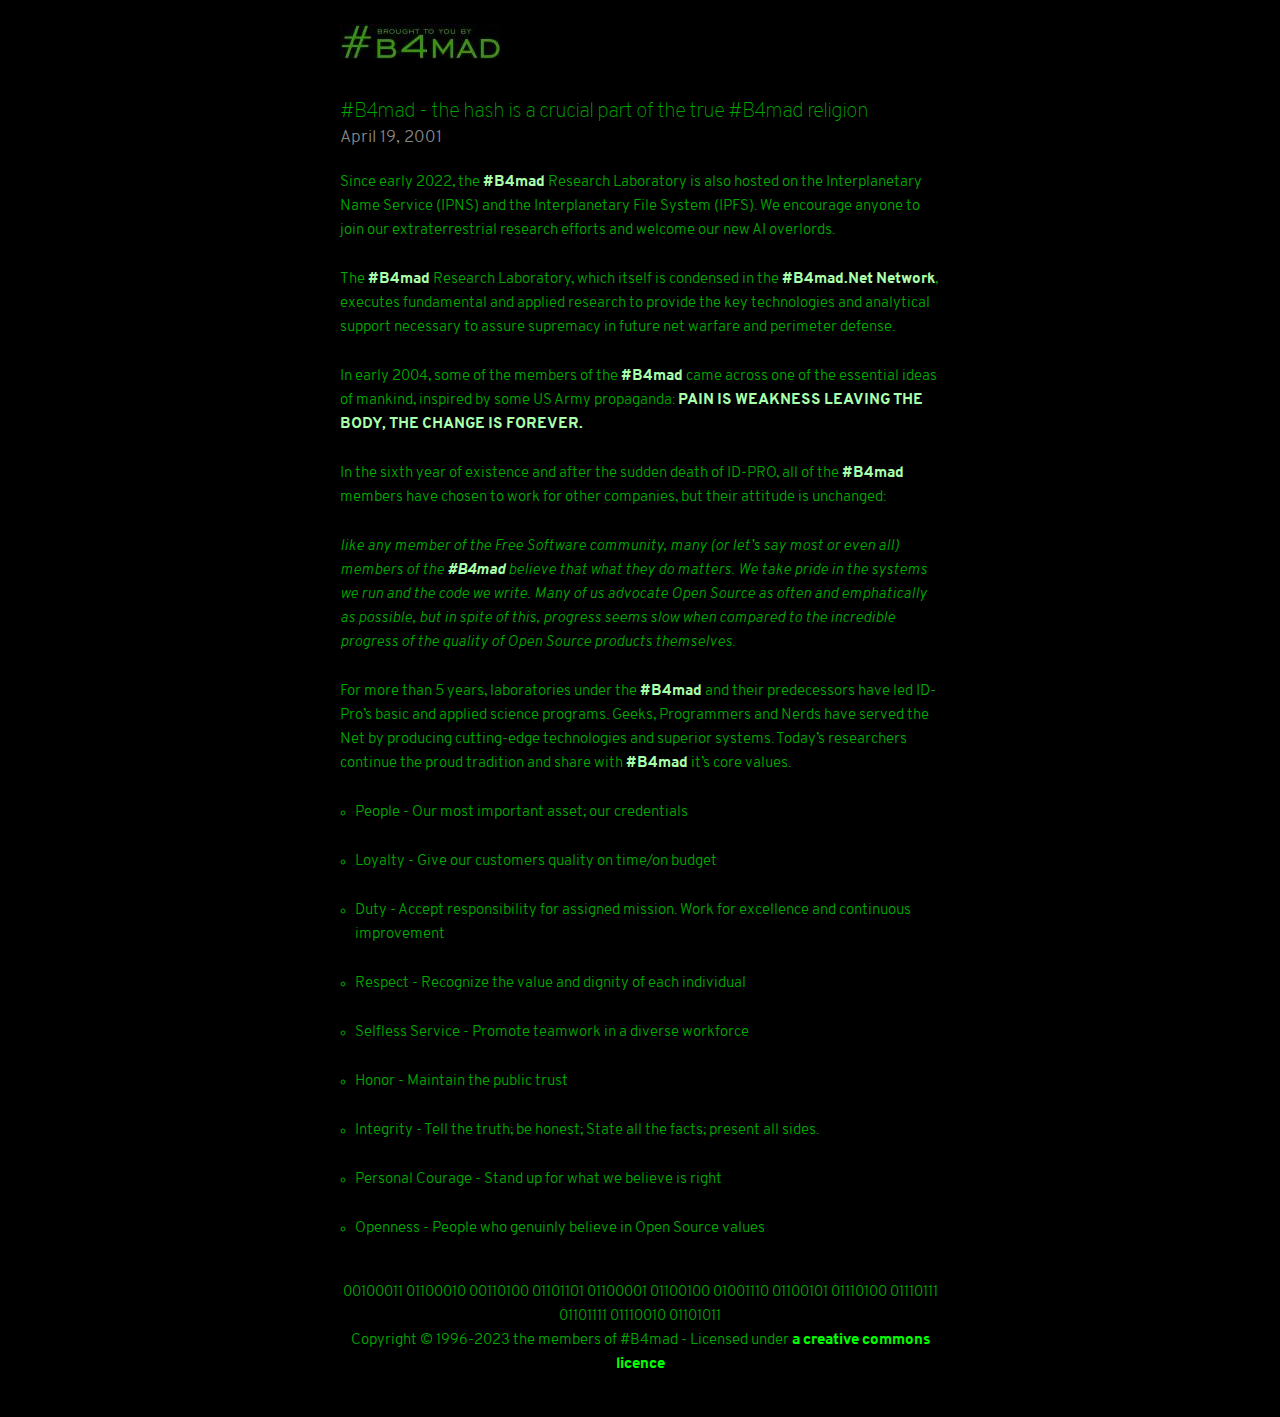
==== commit 63afed95: ":sparkles: add para about ipfs/ipns" ====
--- a/index.html
+++ b/index.html
@@ -1,157 +1,196 @@
 <!DOCTYPE html>
 <html lang="en-us">
+  <head>
+    <meta charset="utf-8" />
+    <meta name="viewport" content="width=device-width, initial-scale=1" />
 
-<head>
-        <meta charset="utf-8" />
-        <meta name="viewport" content="width=device-width, initial-scale=1" />
+    <link rel="stylesheet" href="css/bootstrap.min.css" />
+    <link rel="stylesheet" href="css/normalize.css" />
+    <link rel="stylesheet" href="css/skeleton.css" />
+    <link rel="stylesheet" href="css/overpass.css" />
+    <link rel="stylesheet" href="css/custom.css" />
 
-        <link rel="stylesheet" href="css/bootstrap.min.css" />
-        <link rel="stylesheet" href="css/normalize.css" />
-        <link rel="stylesheet" href="css/skeleton.css" />
-        <link rel="stylesheet" href="css/overpass.css" />
-        <link rel="stylesheet" href="css/custom.css" />
+    <title>#B4mad - Information Resolver</title>
 
-        <title>#B4mad - Information Resolver</title>
+    <link
+      rel="alternate"
+      type="application/rdf+xml"
+      title="RSS Feed"
+      href="http://b4mad.net/datenbrei/feed/rdf"
+    />
+    <link
+      rel="alternate"
+      type="application/atom+xml"
+      title="Atom Feed"
+      href="http://b4mad.net/datenbrei/feed/atom"
+    />
+    <link
+      rel="meta"
+      type="application/rdf+xml"
+      title="FOAF"
+      href="http://b4mad.net/FOAF/B4mad.rdf"
+    />
+    <meta
+      name="foaf:maker"
+      content="foaf:mbox_sha1sum '0a9d600329b781dcdd710bf97c8ad16c44cf8dc9'"
+    />
+  </head>
 
-        <link rel="alternate" type="application/rdf+xml" title="RSS Feed" href="http://b4mad.net/datenbrei/feed/rdf" />
-        <link rel="alternate" type="application/atom+xml" title="Atom Feed"
-                href="http://b4mad.net/datenbrei/feed/atom" />
-        <link rel="meta" type="application/rdf+xml" title="FOAF" href="http://b4mad.net/FOAF/B4mad.rdf" />
-        <meta name="foaf:maker" content="foaf:mbox_sha1sum '0a9d600329b781dcdd710bf97c8ad16c44cf8dc9'" />
-</head>
+  <body>
+    <!-- Engravers Gothic BT -->
+    <div class="container">
+      <div class="row">
+        <div class="col-md-8">&nbsp;</div>
+      </div>
+      <div class="header clearfix">
+        <div class="row">
+          <div class="col-md-8">
+            <img src="images/B42u-small.jpg" alt="#B4mad" />
+          </div>
+        </div>
+      </div>
 
-<body>
-        <!-- Engravers Gothic BT -->
-        <div class="container">
-                <div class="row">
-                        <div class="col-md-8">&nbsp;</div>
-                </div>
-                <div class="header clearfix">
-                        <div class="row">
-                                <div class="col-md-8"><img src="images/B42u-small.jpg" alt="#B4mad" /></div>
-                        </div>
-                </div>
+      <main role="main">
+        <article itemscope itemtype="http://schema.org/BlogPosting">
+          <h1 class="entry-title" itemprop="headline">
+            #B4mad - the hash is a crucial part of the true #B4mad religion
+          </h1>
+          <span class="entry-meta"
+            ><time itemprop="datePublished" datetime="2001-04-19"
+              >April 19, 2001</time
+            ></span
+          >
+          <section itemprop="entry-text">
+            <div id="header"></div>
+            <div id="content">
+              <div class="paragraph">
+                <p>
+                  Since early 2022, the <strong>#B4mad</strong> Research
+                  Laboratory is also hosted on the Interplanetary Name Service
+                  (IPNS) and the Interplanetary File System (IPFS). We encourage
+                  anyone to join our extraterrestrial research efforts and
+                  welcome our new AI overlords.
+                </p>
+              </div>
+              <div class="paragraph">
+                <p>
+                  The <strong>#B4mad</strong> Research Laboratory, which itself
+                  is condensed in the <strong>#B4mad.Net Network</strong>,
+                  executes fundamental and applied research to provide the key
+                  technologies and analytical support necessary to assure
+                  supremacy in future net warfare and perimeter defense.
+                </p>
+              </div>
+              <div class="paragraph">
+                <p>
+                  In early 2004, some of the members of the
+                  <strong>#B4mad</strong> came across one of the essential ideas
+                  of mankind, inspired by some US Army propaganda:
+                  <strong
+                    >PAIN IS WEAKNESS LEAVING THE BODY, THE CHANGE IS
+                    FOREVER.</strong
+                  >
+                </p>
+              </div>
+              <div class="paragraph">
+                <p>
+                  In the sixth year of existence and after the sudden death of
+                  ID-PRO, all of the <strong>#B4mad</strong> members have chosen
+                  to work for other companies, but their attitude is unchanged:
+                </p>
+              </div>
+              <div class="paragraph">
+                <p>
+                  <em
+                    >like any member of the Free Software community, many (or
+                    let&#8217;s say most or even all) members of the
+                    <strong>#B4mad</strong> believe that what they do matters.
+                    We take pride in the systems we run and the code we write.
+                    Many of us advocate Open Source as often and emphatically as
+                    possible, but in spite of this, progress seems slow when
+                    compared to the incredible progress of the quality of Open
+                    Source products themselves.</em
+                  >
+                </p>
+              </div>
+              <div class="paragraph">
+                <p>
+                  For more than 5 years, laboratories under the
+                  <strong>#B4mad</strong> and their predecessors have led
+                  ID-Pro&#8217;s basic and applied science programs. Geeks,
+                  Programmers and Nerds have served the Net by producing
+                  cutting-edge technologies and superior systems. Today&#8217;s
+                  researchers continue the proud tradition and share with
+                  <strong>#B4mad</strong> it&#8217;s core values.
+                </p>
+              </div>
+              <div class="ulist">
+                <ul>
+                  <li>
+                    <p>People - Our most important asset; our credentials</p>
+                  </li>
+                  <li>
+                    <p>
+                      Loyalty - Give our customers quality on time/on budget
+                    </p>
+                  </li>
+                  <li>
+                    <p>
+                      Duty - Accept responsibility for assigned mission. Work
+                      for excellence and continuous improvement
+                    </p>
+                  </li>
+                  <li>
+                    <p>
+                      Respect - Recognize the value and dignity of each
+                      individual
+                    </p>
+                  </li>
+                  <li>
+                    <p>
+                      Selfless Service - Promote teamwork in a diverse workforce
+                    </p>
+                  </li>
+                  <li>
+                    <p>Honor - Maintain the public trust</p>
+                  </li>
+                  <li>
+                    <p>
+                      Integrity - Tell the truth; be honest; State all the
+                      facts; present all sides.
+                    </p>
+                  </li>
+                  <li>
+                    <p>
+                      Personal Courage - Stand up for what we believe is right
+                    </p>
+                  </li>
+                  <li>
+                    <p>
+                      Openness - People who genuinly believe in Open Source
+                      values
+                    </p>
+                  </li>
+                </ul>
+              </div>
+            </div>
+            <div id="footer"></div>
+          </section>
+        </article>
+      </main>
 
-
-                <main role="main">
-                        <article itemscope itemtype="http://schema.org/BlogPosting">
-                                <h1 class="entry-title" itemprop="headline">#B4mad - the hash is a crucial part of the
-                                        true #B4mad religion</h1>
-                                <span class="entry-meta"><time itemprop="datePublished" datetime="2001-04-19">April 19,
-                                                2001</time></span>
-                                <section itemprop="entry-text">
-                                        <div id="header">
-                                        </div>
-                                        <div id="content">
-                                                <div class="paragraph">
-                                                        <p>The <strong>#B4mad</strong>
-                                                                Research Laboratory, which itself is
-                                                                condensed in the <strong>#B4mad.Net Network</strong>,
-                                                                executes fundamental
-                                                                and applied research to provide the key technologies
-                                                                and analytical support necessary to assure supremacy
-                                                                in future net warfare and perimeter defense.</p>
-                                                </div>
-                                                <div class="paragraph">
-                                                        <p>In early 2004, some of the members of the
-                                                                <strong>#B4mad</strong> came
-                                                                across one of the essential ideas of mankind, inspired
-                                                                by
-                                                                some US Army propaganda: <strong>PAIN IS WEAKNESS
-                                                                        LEAVING THE BODY, THE
-                                                                        CHANGE IS FOREVER.</strong>
-                                                        </p>
-                                                </div>
-                                                <div class="paragraph">
-                                                        <p>In the sixth year of existence and after the sudden death of
-                                                                ID-PRO, all of the
-                                                                <strong>#B4mad</strong> members have chosen to work for
-                                                                other companies, but their
-                                                                attitude is unchanged:
-                                                        </p>
-                                                </div>
-                                                <div class="paragraph">
-                                                        <p><em>like any member of the Free Software
-                                                                        community, many (or let&#8217;s say most or even
-                                                                        all) members of the <strong>#B4mad</strong>
-                                                                        believe
-                                                                        that what they do matters. We take pride in the
-                                                                        systems we run and the code we
-                                                                        write. Many of us advocate Open Source as often
-                                                                        and emphatically as
-                                                                        possible, but in spite of this, progress seems
-                                                                        slow when compared to the
-                                                                        incredible progress of the quality of Open
-                                                                        Source products
-                                                                        themselves.</em></p>
-                                                </div>
-                                                <div class="paragraph">
-                                                        <p>For more than 5 years, laboratories under the
-                                                                <strong>#B4mad</strong> and their predecessors
-                                                                have led ID-Pro&#8217;s basic and applied science
-                                                                programs. Geeks, Programmers and
-                                                                Nerds have served the Net by producing cutting-edge
-                                                                technologies and superior
-                                                                systems. Today&#8217;s researchers continue the proud
-                                                                tradition and share
-                                                                with <strong>#B4mad</strong> it&#8217;s core values.
-                                                        </p>
-                                                </div>
-                                                <div class="ulist">
-                                                        <ul>
-                                                                <li>
-                                                                        <p>People - Our most important asset; our
-                                                                                credentials</p>
-                                                                </li>
-                                                                <li>
-                                                                        <p>Loyalty - Give our customers quality on
-                                                                                time/on budget</p>
-                                                                </li>
-                                                                <li>
-                                                                        <p>Duty - Accept responsibility for assigned
-                                                                                mission. Work for excellence and
-                                                                                continuous improvement</p>
-                                                                </li>
-                                                                <li>
-                                                                        <p>Respect - Recognize the value and dignity of
-                                                                                each individual</p>
-                                                                </li>
-                                                                <li>
-                                                                        <p>Selfless Service - Promote teamwork in a
-                                                                                diverse workforce</p>
-                                                                </li>
-                                                                <li>
-                                                                        <p>Honor - Maintain the public trust</p>
-                                                                </li>
-                                                                <li>
-                                                                        <p>Integrity - Tell the truth; be honest; State
-                                                                                all the facts; present all sides.</p>
-                                                                </li>
-                                                                <li>
-                                                                        <p>Personal Courage - Stand up for what we
-                                                                                believe is right</p>
-                                                                </li>
-                                                                <li>
-                                                                        <p>Openness - People who genuinly believe in
-                                                                                Open Source values</p>
-                                                                </li>
-                                                        </ul>
-                                                </div>
-                                        </div>
-                                        <div id="footer">
-                                        </div>
-                                </section>
-                        </article>
-                </main>
-
-                <footer role="contentinfo">
-                        <div class="copyright">00100011 01100010 00110100 01101101 01100001 01100100 01001110 01100101
-                                01110100 01110111 01101111 01110010 01101011</div>
-                        <div class="copyright">Copyright &copy; 1996-2022 the members of #B4mad - Licensed under <a
-                                        href="http://creativecommons.org/licenses/by-nc-sa/4.0/">a creative commons
-                                        licence</a></div>
-                </footer>
-
-</body>
-
+      <footer role="contentinfo">
+        <div class="copyright">
+          00100011 01100010 00110100 01101101 01100001 01100100 01001110
+          01100101 01110100 01110111 01101111 01110010 01101011
+        </div>
+        <div class="copyright">
+          Copyright &copy; 1996-2023 the members of #B4mad - Licensed under
+          <a href="http://creativecommons.org/licenses/by-nc-sa/4.0/"
+            >a creative commons licence</a
+          >
+        </div>
+      </footer>
+    </div>
+  </body>
 </html>
